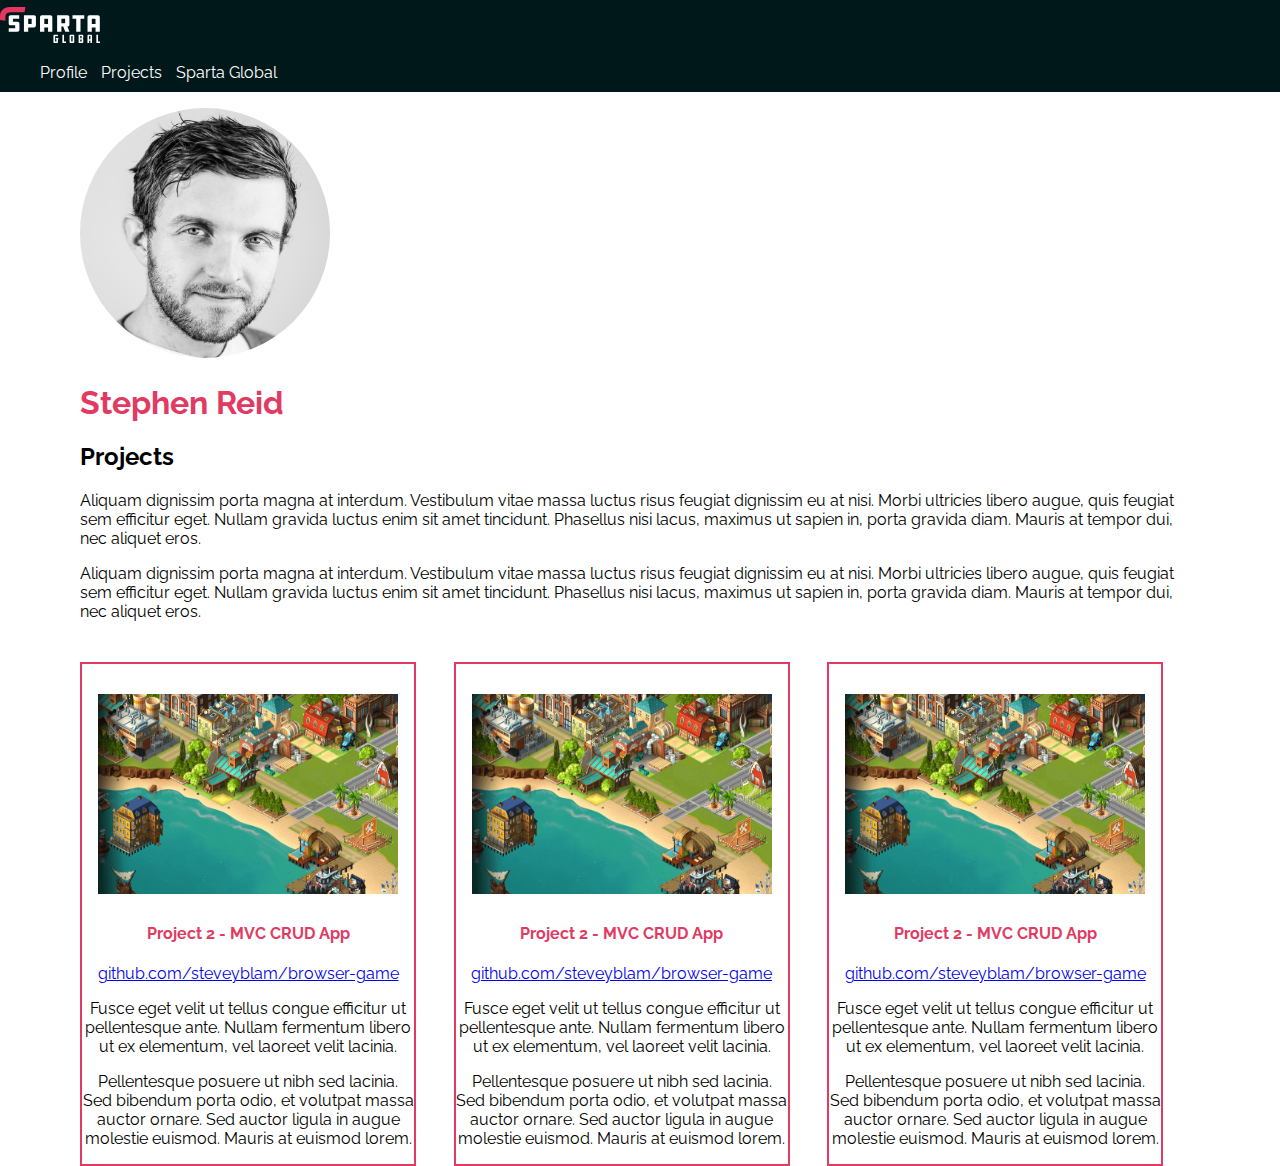
==== starter-code/projects.html @ 8a79c769 "displayed content in columns for mobile" ====
<!DOCTYPE html>
<html lang="en">
<head>
  <title>Projects</title>
  <link href="https://fonts.googleapis.com/css?family=Raleway" rel="stylesheet">
  <link rel="stylesheet" type="text/css" href="css/global.css">
  <link rel="stylesheet" type="text/css" href="css/projects.css">
  <link rel="icon" type="image/png" sizes="32x32" href="images/favicon.png">
</head>
<body>
  <nav class="navbar">
    <div>
      <div>
        <a href="https://www.spartaglobal.com/"><img id="logo" src="images/sparta-global-logo-white.svg"></a>
      </div>

      <div>
        <ul>
          <li>
            <a href="index.html">Profile</a>
          </li>
          <li>
            <a href="projects.html">Projects</a>
          </li>
          <li>
            <a href="https://www.spartaglobal.com/">Sparta Global</a>
          </li>
        </ul>
      </div>
    </div>
  </nav>

  <div class="main-content">
    <div>
      <div>
        <div>
          <div>
            <img id="headshot" src="images/headshot.jpg">
          </div>
        </div>

        <div>
            <h1>Stephen Reid</h1>
            <h2>Projects</h2>

            <p>Aliquam dignissim porta magna at interdum. Vestibulum vitae massa luctus risus feugiat dignissim eu at nisi. Morbi ultricies libero augue, quis feugiat sem efficitur eget. Nullam gravida luctus enim sit amet tincidunt. Phasellus nisi lacus, maximus ut sapien in, porta gravida diam. Mauris at tempor dui, nec aliquet eros.</p>

            <p>Aliquam dignissim porta magna at interdum. Vestibulum vitae massa luctus risus feugiat dignissim eu at nisi. Morbi ultricies libero augue, quis feugiat sem efficitur eget. Nullam gravida luctus enim sit amet tincidunt. Phasellus nisi lacus, maximus ut sapien in, porta gravida diam. Mauris at tempor dui, nec aliquet eros.</p>
        </div>
      </div>

      <div class="tile">
        <div>
          <img class="screenshot" src="images/project-1-screenshot.png" />
        </div>
        <div>
          <h4>Project 2 - MVC CRUD App</h4>
          <p><a href="#">github.com/steveyblam/browser-game</a></p>
          <p>Fusce eget velit ut tellus congue efficitur ut pellentesque ante. Nullam fermentum libero ut ex elementum, vel laoreet velit lacinia.</p>
          <p>Pellentesque posuere ut nibh sed lacinia. Sed bibendum porta odio, et volutpat massa auctor ornare. Sed auctor ligula in augue molestie euismod. Mauris at euismod lorem.</p>
        </div>
      </div>

      <div class="tile">
        <div>
          <img class="screenshot" src="images/project-1-screenshot.png" />
        </div>
        <div>
          <h4>Project 2 - MVC CRUD App</h4>
          <p><a href="#">github.com/steveyblam/browser-game</a></p>
          <p>Fusce eget velit ut tellus congue efficitur ut pellentesque ante. Nullam fermentum libero ut ex elementum, vel laoreet velit lacinia.</p>
          <p>Pellentesque posuere ut nibh sed lacinia. Sed bibendum porta odio, et volutpat massa auctor ornare. Sed auctor ligula in augue molestie euismod. Mauris at euismod lorem.</p>
        </div>
      </div>

      <div class="tile">
        <div>
          <img class="screenshot" src="images/project-1-screenshot.png" />
        </div>
        <div>
          <h4>Project 2 - MVC CRUD App</h4>
          <p><a href="#">github.com/steveyblam/browser-game</a></p>
          <p>Fusce eget velit ut tellus congue efficitur ut pellentesque ante. Nullam fermentum libero ut ex elementum, vel laoreet velit lacinia.</p>
          <p>Pellentesque posuere ut nibh sed lacinia. Sed bibendum porta odio, et volutpat massa auctor ornare. Sed auctor ligula in augue molestie euismod. Mauris at euismod lorem.</p>
        </div>
      </div>
    </div>
  </div>
</body>
</html>
---- starter-code/css/global.css ----
h1,h4 {
  color:#E13A63;
}

h4 {
  margin-top:30px;
}

body {
  font-family: 'Raleway', sans-serif;
  margin: 0px;
}

#logo {
  width:100px;
  margin-top:7px;
}

#headshot {
  border-radius: 100%;
  height: 250px;
  width: 250px;
}

.navbar {
  background-color: #01181b;
}

.navbar a {
  list-style: none;
  text-decoration: none;
  color: white;
}

.navbar li {
  display: inline-block;
  padding: 0px 10px 10px 0px;
}

.navbar a:hover {
  color: grey;
}

.main-content {
  margin: 0 80px;
}
---- starter-code/css/projects.css ----
.screenshot {
  padding-top:30px;
  height: 200px;
  width: 300px;
}

.tile {
	display: inline-block;
	width: 30%;
	margin-right: 3%;
	margin-top: 25px;
	text-align: center;
	border: 2px solid #E13A63;
	box-sizing: border-box;
}

.tile img	{
	display: block;
	margin: 0 auto;
}
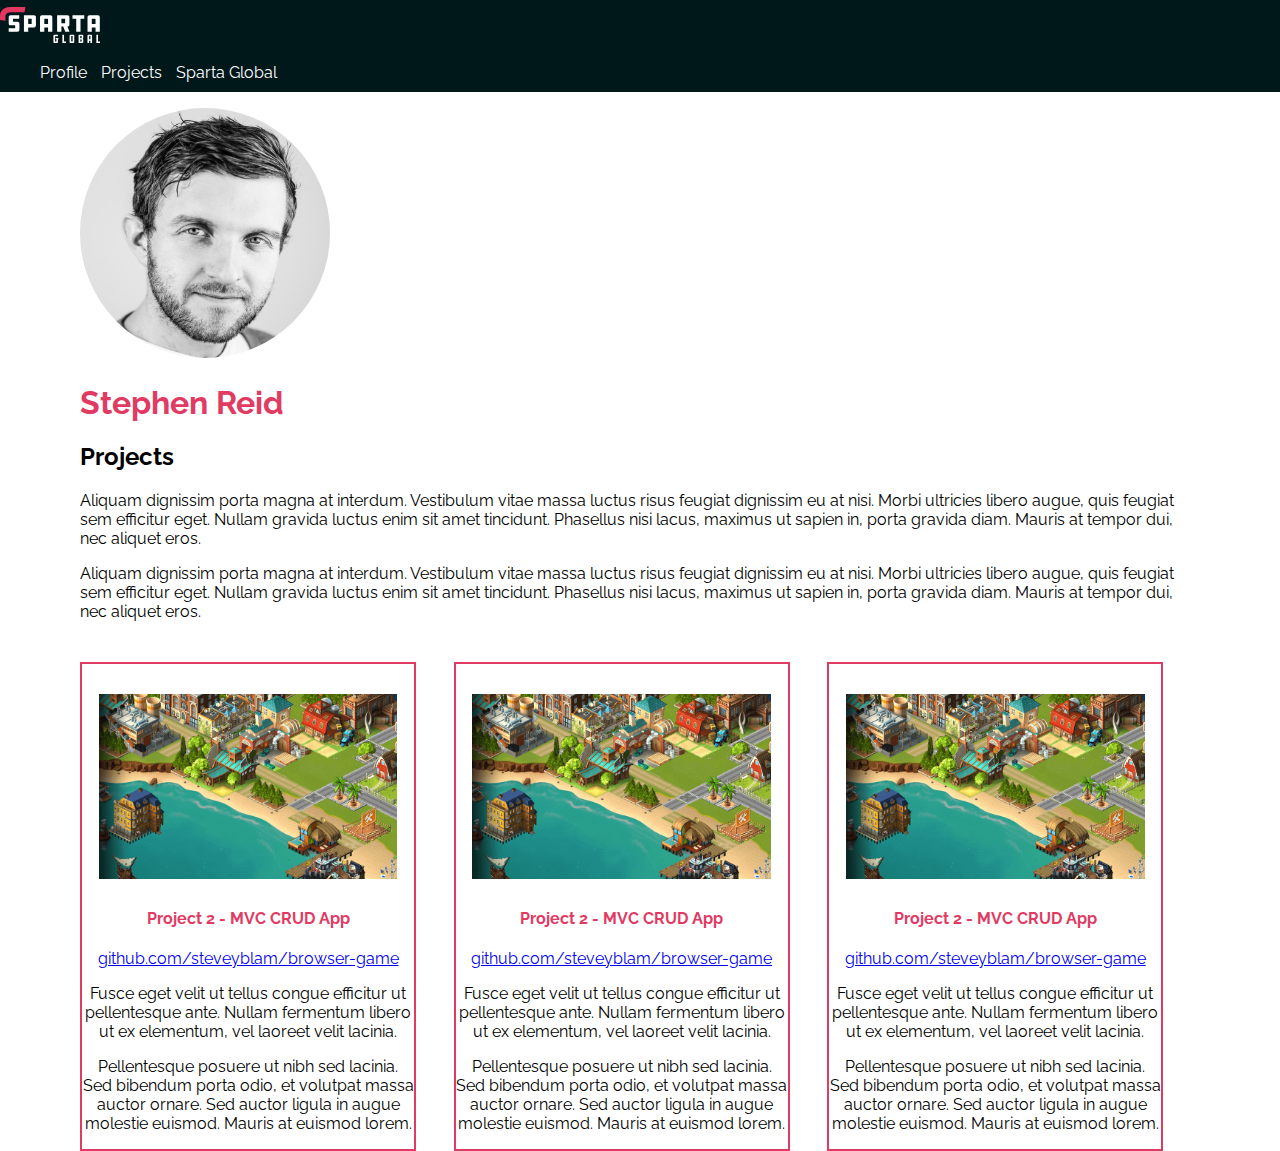
==== commit 5d69c863: "Project page web addresses don't overflow the container" ====
--- a/starter-code/projects.html
+++ b/starter-code/projects.html
@@ -84,6 +84,7 @@
           <p>Pellentesque posuere ut nibh sed lacinia. Sed bibendum porta odio, et volutpat massa auctor ornare. Sed auctor ligula in augue molestie euismod. Mauris at euismod lorem.</p>
         </div>
       </div>
+
     </div>
   </div>
 </body>
--- a/starter-code/css/projects.css
+++ b/starter-code/css/projects.css
@@ -17,4 +17,25 @@
 .tile img	{
 	display: block;
 	margin: 0 auto;
-}+  width: 90%;
+  height: auto;
+}
+
+@media screen and (max-width: 1000px) {
+  .tile img {
+    display: flex;
+    flex-direction: column;
+    align-items: flex-end;
+    width: 90%;
+  }
+
+  .tile p{
+    overflow-wrap: break-word;
+  }
+
+  .tile {
+    margin: 5%;
+    width: 90%;
+    /* border: 0px; */
+  }
+}
